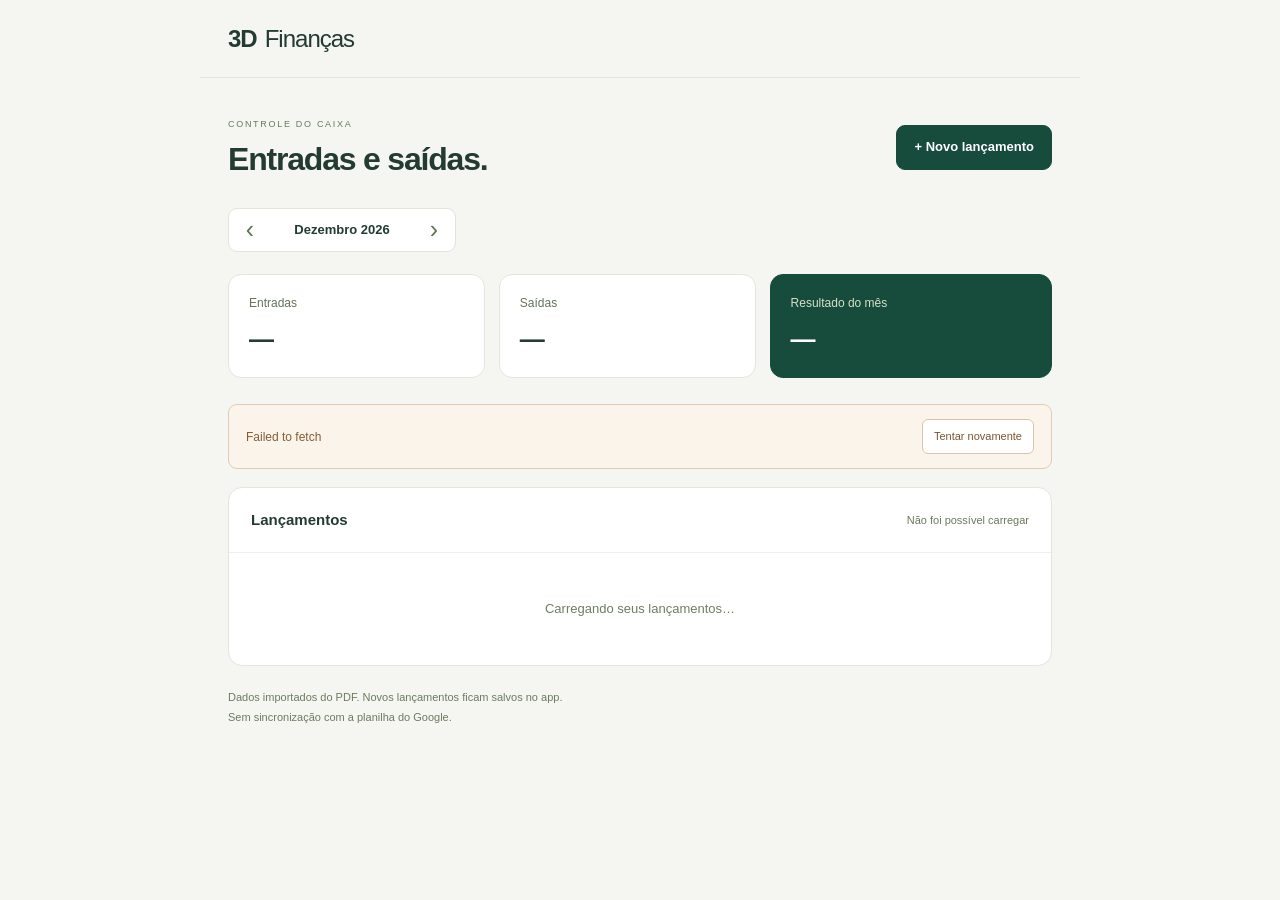
==== index.html @ 6d167414 "Publica interface móvel do 3D Finanças no GitHub Pages" ====
<!doctype html>
<html lang="pt-BR"><head><meta charset="utf-8"><meta name="viewport" content="width=device-width,initial-scale=1,viewport-fit=cover"><meta name="robots" content="noindex, nofollow, noarchive"><meta name="googlebot" content="noindex, nofollow, noarchive"><meta name="theme-color" content="#174b3c"><meta name="description" content="Entradas e saídas da 3D Finanças."><title>3D Finanças</title><link rel="icon" href="./icon.svg"><link rel="stylesheet" href="./styles.css"><script type="module" src="./app.js"></script></head>
<body><header><a class="brand" href="./">3D<span>Finanças</span></a></header><main><section class="heading"><div><p class="eyebrow">CONTROLE DO CAIXA</p><h1>Entradas e saídas.</h1></div><a class="primary" id="new-entry">+ Novo lançamento</a></section><div class="month-control"><button id="prev-month" aria-label="Mês anterior">‹</button><label><span id="month-label"></span><input id="period" type="month" aria-label="Selecionar mês" min="2000-01" max="2100-12"></label><button id="next-month" aria-label="Próximo mês">›</button></div><section class="totals" aria-label="Resumo do mês"><article><span>Entradas</span><strong id="income">—</strong></article><article><span>Saídas</span><strong id="expense">—</strong></article><article class="result"><span>Resultado do mês</span><strong id="balance">—</strong></article></section><div id="error" role="alert" hidden><p></p><button id="retry">Tentar novamente</button></div><section class="ledger"><div class="ledger-heading"><h2>Lançamentos</h2><span id="count">Carregando…</span></div><div id="entries" aria-live="polite"></div></section><footer>Dados importados do PDF. Novos lançamentos ficam salvos no app.<br>Sem sincronização com a planilha do Google.</footer></main>
</body></html>
---- styles.css ----
:root{font-family:-apple-system,BlinkMacSystemFont,"Segoe UI",sans-serif;color:#243b32;background:#f5f6f2;font-synthesis:none;line-height:1.5;color-scheme:light}*{box-sizing:border-box}body{margin:0}button,input,textarea{font:inherit}a{color:inherit;text-decoration:none}button{cursor:pointer;touch-action:manipulation}button:disabled{opacity:.6;cursor:wait}button:focus-visible,a:focus-visible,input:focus-visible,textarea:focus-visible{outline:3px solid #91b576;outline-offset:3px}[hidden]{display:none!important}header{height:78px;border-bottom:1px solid #e1e7dc;display:flex;align-items:center;justify-content:space-between;max-width:880px;margin:auto;padding:0 28px}.brand{font-size:24px;font-weight:750;letter-spacing:-1px;display:flex;gap:8px;align-items:center}.brand>span{font-weight:400}.private{font-size:11px;color:#66775c}main{max-width:880px;margin:auto;padding:40px 28px 24px}.heading{display:flex;justify-content:space-between;align-items:center;gap:16px;margin-bottom:30px}h1,h2,p{margin:0}h1{font-size:32px;line-height:1.2;font-weight:550;letter-spacing:-1.2px}.eyebrow{font-size:9px;letter-spacing:1.7px;color:#68785d;margin-bottom:8px}.primary,.secondary{min-height:45px;padding:11px 17px;border-radius:9px;border:1px solid #174b3c;background:#174b3c;color:#fff;font-size:13px;font-weight:550}.primary:hover{background:#24614c}.secondary{background:#fff;color:#55664a;border-color:#dce4d2}.month-control{display:flex;align-items:center;gap:8px;width:max-content;margin-bottom:22px;border:1px solid #e0e6d8;background:#fff;border-radius:9px;padding:3px}.month-control button{border:0;background:transparent;color:#617655;width:36px;height:36px;font-size:25px;line-height:1;border-radius:5px}.month-control button:hover{background:#f1f5ea}.month-control label{position:relative;min-width:132px;text-align:center;font-size:13px;font-weight:550;cursor:pointer}.month-control input{position:absolute;inset:0;opacity:0;width:100%;height:100%;cursor:pointer}.month-control input::-webkit-calendar-picker-indicator{position:absolute;inset:0;width:auto;height:auto;cursor:pointer}.month-control label:focus-within{outline:3px solid #91b576;border-radius:4px}.totals{display:grid;grid-template-columns:1fr 1fr 1.1fr;gap:14px;margin-bottom:26px}.totals article{background:#fff;border:1px solid #e1e7da;border-radius:13px;padding:19px 20px;min-width:0}.totals article>span{display:block;font-size:12px;color:#64735a;margin-bottom:9px}.totals strong{display:block;font-size:25px;font-weight:550;letter-spacing:-.8px;font-variant-numeric:tabular-nums;white-space:nowrap}.totals .result{background:#174b3c;color:white;border-color:#174b3c}.totals .result>span{color:#d5e1ca}.ledger{border:1px solid #e1e7da;border-radius:14px;background:#fff;overflow:hidden}.ledger-heading{display:flex;align-items:center;justify-content:space-between;gap:12px;padding:21px 22px;border-bottom:1px solid #edf0e7}.ledger-heading h2{font-size:15px;font-weight:600}.ledger-heading>span{font-size:11px;color:#6a7a5e}.entry{display:grid;grid-template-columns:33px minmax(0,1fr) auto;gap:12px;align-items:center;width:100%;background:transparent;border:0;border-bottom:1px solid #edf0e7;padding:17px 22px;text-align:left;color:inherit}.entry:last-child{border-bottom:0}.entry:hover{background:#fafcf6}.entry-icon{width:31px;height:31px;display:grid;place-items:center;border-radius:9px;background:#f7f0e6;color:#886e4f;font-size:17px}.entry-icon.income{background:#edf4e7;color:#55764c}.entry-body{min-width:0}.entry-body strong{display:block;font-size:13px;font-weight:550;overflow-wrap:anywhere}.entry-body small{display:block;font-size:11px;color:#6f7d64;margin-top:4px;overflow-wrap:anywhere}.entry-body .entry-note{color:#726b55;font-size:11px;margin-top:4px}.entry-amount{font-size:14px;font-weight:550;font-variant-numeric:tabular-nums;white-space:nowrap;color:#876447}.entry-amount.income{color:#3a714f}.empty{padding:46px 20px;text-align:center;color:#6e7e62;font-size:13px}.empty strong{display:block;color:#405c38;font-size:15px;margin-bottom:6px}footer{font-size:11px;color:#6c7b60;line-height:1.8;margin-top:22px}#error{display:flex;align-items:center;justify-content:space-between;gap:16px;border:1px solid #dfcbb6;background:#fbf4eb;padding:14px 17px;border-radius:9px;margin-bottom:18px;font-size:12px;color:#855d35}#error button{background:#fff;border:1px solid #d9c4ad;color:#79552e;border-radius:6px;padding:8px 11px;white-space:nowrap;font-size:11px}dialog{width:min(460px,calc(100% - 28px));max-height:calc(100dvh - 36px);border:1px solid #dde5d4;border-radius:17px;padding:25px;color:#243b32;box-shadow:0 24px 90px #19372d30;overscroll-behavior:contain}dialog::backdrop{background:#19372d66;backdrop-filter:blur(3px)}body:has(dialog[open]){overflow:hidden}.dialog-heading{display:flex;align-items:center;justify-content:space-between;gap:10px}.dialog-heading h2,#confirm-dialog h2{font-size:22px;font-weight:550;letter-spacing:-.6px}.dialog-heading button{background:transparent;border:0;color:#657459;width:35px;height:35px;font-size:28px}.type-switch{display:grid;grid-template-columns:1fr 1fr;gap:4px;padding:4px;background:#f0f4e9;border-radius:9px;margin:20px 0}.type-switch button{min-height:40px;border:0;border-radius:6px;background:transparent;color:#627555;font-size:13px}.type-switch button.active{background:white;color:#174b3c;box-shadow:0 1px 4px #19372d15}form>label{display:block;font-size:12px;font-weight:550;color:#617454;margin:15px 0}form input,form textarea{display:block;min-height:45px;width:100%;border:1px solid #dce4d2;border-radius:8px;padding:10px 11px;font-size:16px;color:#243b32;background:#fff;margin-top:7px}form textarea{resize:vertical}form input::placeholder,form textarea::placeholder{color:#87957c}.optional{font-weight:400;font-size:11px;color:#78866b}#amount{font-size:28px;height:58px;letter-spacing:-.6px}#form-error{min-height:8px;font-size:12px;color:#9a4d36}.dialog-actions{display:flex;gap:12px;justify-content:flex-end;margin-top:20px}.dialog-actions .primary{flex:1}.delete{min-height:45px;padding:10px 15px;background:transparent;border:1px solid #decfc3;color:#956344;border-radius:9px;font-size:12px}.danger{background:#96503b;border-color:#96503b}#confirm-dialog{max-width:350px}#confirm-dialog p{font-size:13px;color:#6b7b5f;margin-top:14px}#toast{position:fixed;bottom:24px;left:50%;transform:translateX(-50%);background:#174b3c;color:#fff;padding:12px 18px;border-radius:9px;font-size:12px;max-width:calc(100vw - 30px);text-align:center;z-index:50;display:none}#toast.visible{display:block}
@media(max-width:640px){header{height:67px;padding:0 20px}.brand{font-size:23px}main{padding:28px 18px 30px}.heading{flex-wrap:wrap;gap:20px;margin-bottom:25px}h1{font-size:29px}.heading>.primary{min-height:46px}.totals{grid-template-columns:1fr 1fr;gap:11px;margin-bottom:21px}.totals .result{grid-column:1/-1;grid-row:1;padding:18px 20px}.totals .result strong{font-size:32px}.totals article{padding:16px}.totals strong{font-size:23px}.totals article>span{font-size:12px}.month-control{margin-bottom:18px}.ledger-heading{padding:18px 16px}.entry{padding:16px 14px;gap:10px;grid-template-columns:28px minmax(0,1fr) auto;min-height:79px}.entry-icon{height:28px;width:28px;font-size:15px;border-radius:8px}.entry-body strong{font-size:13px}.entry-body small{font-size:10px}.entry-amount{font-size:12px}.ledger-heading>span{font-size:10px}footer{font-size:10px;margin-top:20px}dialog{padding:23px 20px}#error{align-items:flex-start;font-size:11px;gap:8px}#error button{font-size:10px;min-height:36px}#toast{bottom:20px}}
@media(max-width:350px){main{padding-left:12px;padding-right:12px}.entry{padding-left:11px;padding-right:11px;gap:7px;grid-template-columns:24px minmax(0,1fr) auto}.entry-icon{width:24px;height:27px}.entry-amount{font-size:11px}.entry-body strong{font-size:12px}.totals strong{font-size:21px}}

.entry:disabled{opacity:1;cursor:default}.entry:disabled:hover{background:transparent}#read-only-note{font-size:11px;color:#66775c}

.return-link{font-size:12px;font-weight:550;color:#446b4b;padding:10px 0}
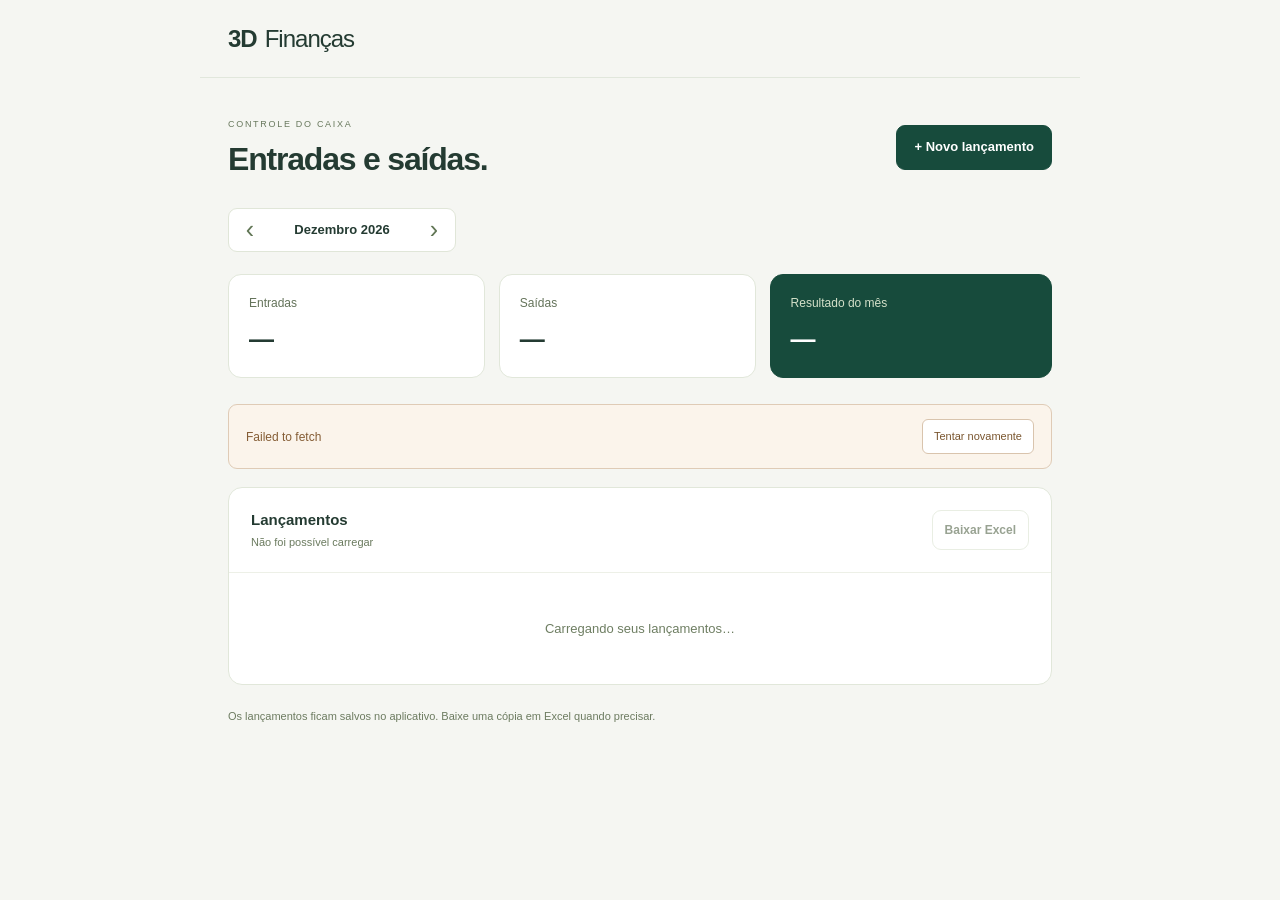
==== commit 56707602: "Adiciona download Excel com lançamentos e resumo mensal" ====
--- a/index.html
+++ b/index.html
@@ -1,4 +1,4 @@
 <!doctype html>
 <html lang="pt-BR"><head><meta charset="utf-8"><meta name="viewport" content="width=device-width,initial-scale=1,viewport-fit=cover"><meta name="robots" content="noindex, nofollow, noarchive"><meta name="googlebot" content="noindex, nofollow, noarchive"><meta name="theme-color" content="#174b3c"><meta name="description" content="Entradas e saídas da 3D Finanças."><title>3D Finanças</title><link rel="icon" href="./icon.svg"><link rel="stylesheet" href="./styles.css"><script type="module" src="./app.js"></script></head>
-<body><header><a class="brand" href="./">3D<span>Finanças</span></a></header><main><section class="heading"><div><p class="eyebrow">CONTROLE DO CAIXA</p><h1>Entradas e saídas.</h1></div><a class="primary" id="new-entry">+ Novo lançamento</a></section><div class="month-control"><button id="prev-month" aria-label="Mês anterior">‹</button><label><span id="month-label"></span><input id="period" type="month" aria-label="Selecionar mês" min="2000-01" max="2100-12"></label><button id="next-month" aria-label="Próximo mês">›</button></div><section class="totals" aria-label="Resumo do mês"><article><span>Entradas</span><strong id="income">—</strong></article><article><span>Saídas</span><strong id="expense">—</strong></article><article class="result"><span>Resultado do mês</span><strong id="balance">—</strong></article></section><div id="error" role="alert" hidden><p></p><button id="retry">Tentar novamente</button></div><section class="ledger"><div class="ledger-heading"><h2>Lançamentos</h2><span id="count">Carregando…</span></div><div id="entries" aria-live="polite"></div></section><footer>Dados importados do PDF. Novos lançamentos ficam salvos no app.<br>Sem sincronização com a planilha do Google.</footer></main>
+<body><header><a class="brand" href="./">3D<span>Finanças</span></a></header><main><section class="heading"><div><p class="eyebrow">CONTROLE DO CAIXA</p><h1>Entradas e saídas.</h1></div><a class="primary" id="new-entry">+ Novo lançamento</a></section><div class="month-control"><button id="prev-month" aria-label="Mês anterior">‹</button><label><span id="month-label"></span><input id="period" type="month" aria-label="Selecionar mês" min="2000-01" max="2100-12"></label><button id="next-month" aria-label="Próximo mês">›</button></div><section class="totals" aria-label="Resumo do mês"><article><span>Entradas</span><strong id="income">—</strong></article><article><span>Saídas</span><strong id="expense">—</strong></article><article class="result"><span>Resultado do mês</span><strong id="balance">—</strong></article></section><div id="error" role="alert" hidden><p></p><button id="retry">Tentar novamente</button></div><section class="ledger"><div class="ledger-heading"><div><h2>Lançamentos</h2><span id="count">Carregando…</span></div><button type="button" class="secondary" id="export-excel" disabled>Baixar Excel</button></div><div id="entries" aria-live="polite"></div></section><footer>Os lançamentos ficam salvos no aplicativo. Baixe uma cópia em Excel quando precisar.</footer></main>
 </body></html>
--- a/styles.css
+++ b/styles.css
@@ -5,3 +5,5 @@
 .entry:disabled{opacity:1;cursor:default}.entry:disabled:hover{background:transparent}#read-only-note{font-size:11px;color:#66775c}
 
 .return-link{font-size:12px;font-weight:550;color:#446b4b;padding:10px 0}
+
+.ledger-heading>div>span{display:block;font-size:11px;color:#6a7a5e;margin-top:3px}.ledger-heading #export-excel{white-space:nowrap;flex-shrink:0;font-size:12px;padding:9px 12px;min-height:40px}
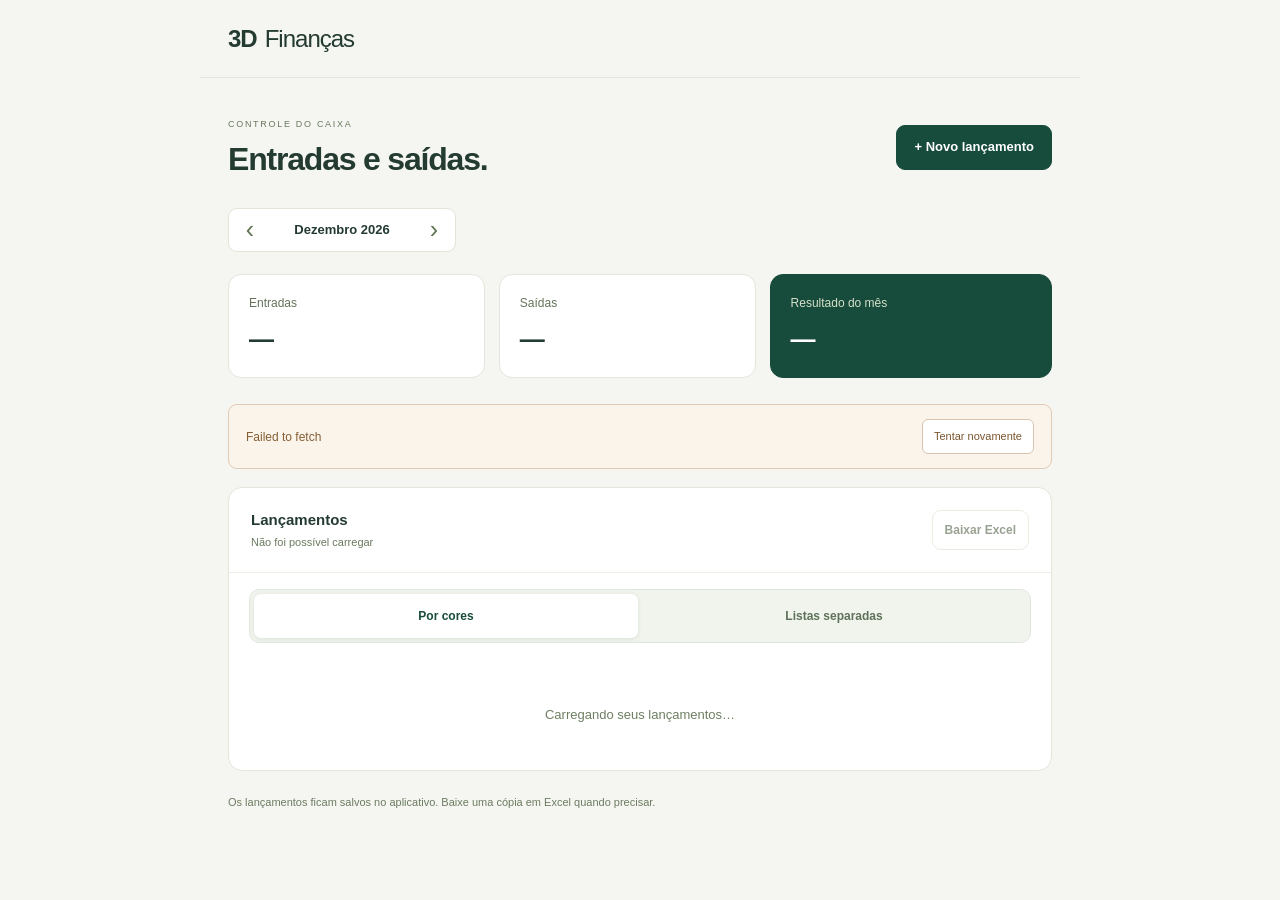
==== commit 6a7a6cb5: "Permite escolher lançamentos por cores ou em listas separadas" ====
--- a/index.html
+++ b/index.html
@@ -1,4 +1,4 @@
 <!doctype html>
 <html lang="pt-BR"><head><meta charset="utf-8"><meta name="viewport" content="width=device-width,initial-scale=1,viewport-fit=cover"><meta name="robots" content="noindex, nofollow, noarchive"><meta name="googlebot" content="noindex, nofollow, noarchive"><meta name="theme-color" content="#174b3c"><meta name="description" content="Entradas e saídas da 3D Finanças."><title>3D Finanças</title><link rel="icon" href="./icon.svg"><link rel="stylesheet" href="./styles.css"><script type="module" src="./app.js"></script></head>
-<body><header><a class="brand" href="./">3D<span>Finanças</span></a></header><main><section class="heading"><div><p class="eyebrow">CONTROLE DO CAIXA</p><h1>Entradas e saídas.</h1></div><a class="primary" id="new-entry">+ Novo lançamento</a></section><div class="month-control"><button id="prev-month" aria-label="Mês anterior">‹</button><label><span id="month-label"></span><input id="period" type="month" aria-label="Selecionar mês" min="2000-01" max="2100-12"></label><button id="next-month" aria-label="Próximo mês">›</button></div><section class="totals" aria-label="Resumo do mês"><article><span>Entradas</span><strong id="income">—</strong></article><article><span>Saídas</span><strong id="expense">—</strong></article><article class="result"><span>Resultado do mês</span><strong id="balance">—</strong></article></section><div id="error" role="alert" hidden><p></p><button id="retry">Tentar novamente</button></div><section class="ledger"><div class="ledger-heading"><div><h2>Lançamentos</h2><span id="count">Carregando…</span></div><button type="button" class="secondary" id="export-excel" disabled>Baixar Excel</button></div><div id="entries" aria-live="polite"></div></section><footer>Os lançamentos ficam salvos no aplicativo. Baixe uma cópia em Excel quando precisar.</footer></main>
+<body><header><a class="brand" href="./">3D<span>Finanças</span></a></header><main><section class="heading"><div><p class="eyebrow">CONTROLE DO CAIXA</p><h1>Entradas e saídas.</h1></div><a class="primary" id="new-entry">+ Novo lançamento</a></section><div class="month-control"><button id="prev-month" aria-label="Mês anterior">‹</button><label><span id="month-label"></span><input id="period" type="month" aria-label="Selecionar mês" min="2000-01" max="2100-12"></label><button id="next-month" aria-label="Próximo mês">›</button></div><section class="totals" aria-label="Resumo do mês"><article><span>Entradas</span><strong id="income">—</strong></article><article><span>Saídas</span><strong id="expense">—</strong></article><article class="result"><span>Resultado do mês</span><strong id="balance">—</strong></article></section><div id="error" role="alert" hidden><p></p><button id="retry">Tentar novamente</button></div><section class="ledger"><div class="ledger-heading"><div><h2>Lançamentos</h2><span id="count">Carregando…</span></div><button type="button" class="secondary" id="export-excel" disabled>Baixar Excel</button></div><div class="ledger-view" role="group" aria-label="Visualização dos lançamentos"><button type="button" data-ledger-view="colors" aria-pressed="true" class="active">Por cores</button><button type="button" data-ledger-view="separate" aria-pressed="false">Listas separadas</button></div><div id="entries" aria-live="polite"></div></section><footer>Os lançamentos ficam salvos no aplicativo. Baixe uma cópia em Excel quando precisar.</footer></main>
 </body></html>
--- a/styles.css
+++ b/styles.css
@@ -7,3 +7,6 @@
 .return-link{font-size:12px;font-weight:550;color:#446b4b;padding:10px 0}
 
 .ledger-heading>div>span{display:block;font-size:11px;color:#6a7a5e;margin-top:3px}.ledger-heading #export-excel{white-space:nowrap;flex-shrink:0;font-size:12px;padding:9px 12px;min-height:40px}
+
+.ledger-view{display:grid;grid-template-columns:repeat(2,minmax(0,1fr));gap:4px;margin:16px 20px;padding:4px;border:1px solid #e0e6db;border-radius:10px;background:#f0f4ec}.ledger-view button{min-height:44px;padding:8px 10px;border:0;border-radius:7px;background:transparent;color:#5e7159;font-size:12px;font-weight:550;white-space:normal}.ledger-view button.active{background:#fff;color:#174b3c;box-shadow:0 1px 4px #19372d18}.ledger-view button:hover{color:#174b3c}.entry.income{background:#f1f8f2;box-shadow:inset 3px 0 #398453}.entry.expense{background:#fff4f2;box-shadow:inset 3px 0 #bc5149}.entry.income:hover{background:#e7f3e9}.entry.expense:hover{background:#ffebe7}.entry-icon.income{color:#257446;background:#dfefdf}.entry-icon.expense{color:#a13f38;background:#f9dfdc}.entry-amount.income{color:#257446}.entry-amount.expense{color:#a13f38}.entry-groups{display:grid;grid-template-columns:repeat(2,minmax(0,1fr));gap:16px;padding:0 20px 20px}.entry-group{min-width:0;border:1px solid #e0e6db;border-radius:11px;overflow:hidden}.entry-group-heading{display:flex;align-items:center;justify-content:space-between;gap:10px;padding:14px;background:#eef6ef;color:#25683d}.entry-group.expense .entry-group-heading{background:#fff0ed;color:#a13f38}.entry-group-heading h3{margin:0;font-size:14px;font-weight:650}.entry-group-heading strong{font-size:13px;white-space:nowrap;font-variant-numeric:tabular-nums}.entry-group .entry{padding:15px 12px;gap:8px;grid-template-columns:28px minmax(0,1fr) auto}.entry-group .entry-amount{font-size:12px}.entry-group .empty{padding:30px 12px;font-size:12px}
+@media(max-width:759px){.entry-groups{grid-template-columns:minmax(0,1fr);padding:0 12px 14px;gap:14px}.ledger-view{margin:14px 12px}.entry-group .entry{padding:16px 12px}.entry-group-heading{padding:14px 12px}}
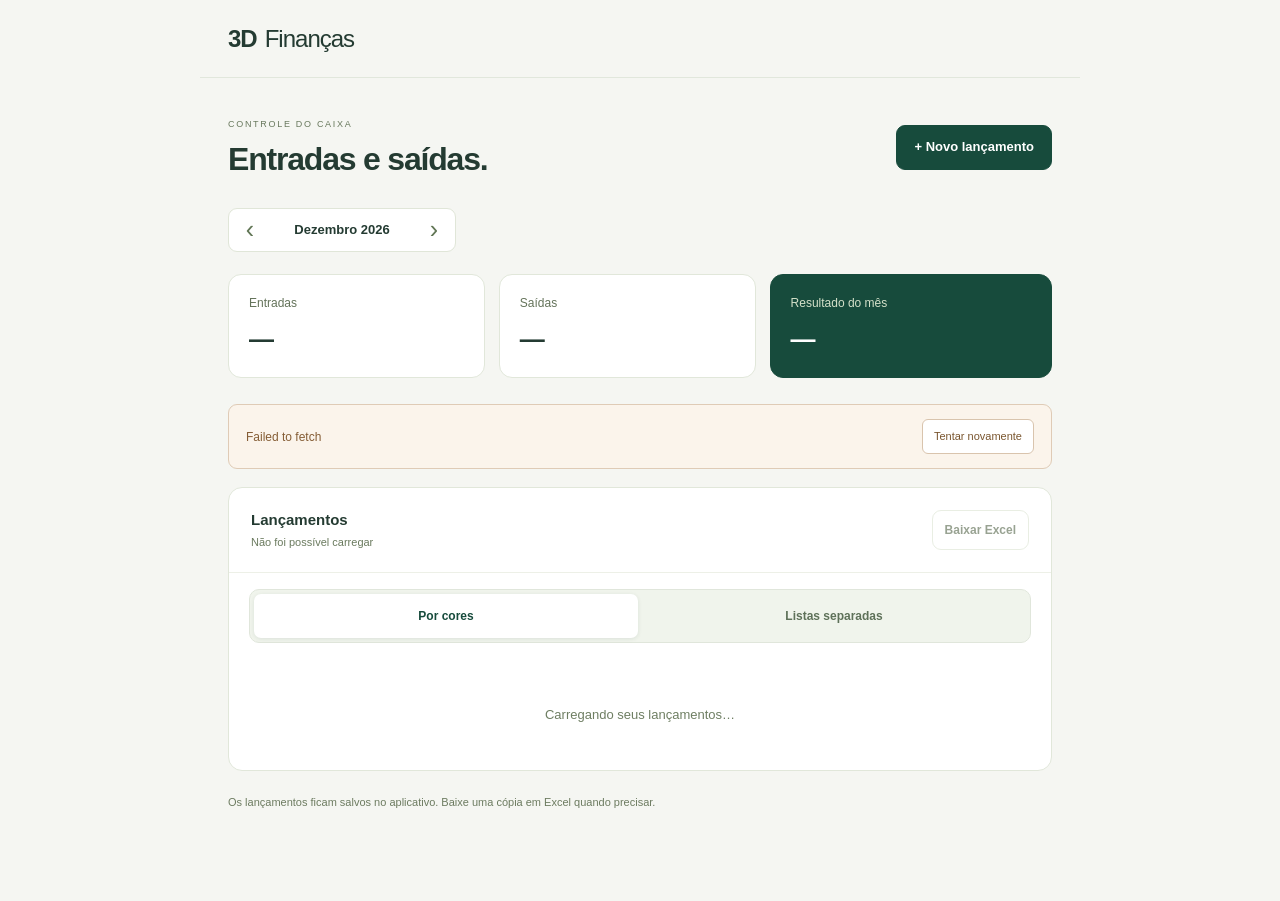
==== commit a8bc17d6: "Show a floating add action when the main button leaves the viewport" ====
--- a/index.html
+++ b/index.html
@@ -1,4 +1,5 @@
 <!doctype html>
 <html lang="pt-BR"><head><meta charset="utf-8"><meta name="viewport" content="width=device-width,initial-scale=1,viewport-fit=cover"><meta name="robots" content="noindex, nofollow, noarchive"><meta name="googlebot" content="noindex, nofollow, noarchive"><meta name="theme-color" content="#174b3c"><meta name="description" content="Entradas e saídas da 3D Finanças."><title>3D Finanças</title><link rel="icon" href="./icon.svg"><link rel="stylesheet" href="./styles.css"><script type="module" src="./app.js"></script></head>
 <body><header><a class="brand" href="./">3D<span>Finanças</span></a></header><main><section class="heading"><div><p class="eyebrow">CONTROLE DO CAIXA</p><h1>Entradas e saídas.</h1></div><a class="primary" id="new-entry">+ Novo lançamento</a></section><div class="month-control"><button id="prev-month" aria-label="Mês anterior">‹</button><label><span id="month-label"></span><input id="period" type="month" aria-label="Selecionar mês" min="2000-01" max="2100-12"></label><button id="next-month" aria-label="Próximo mês">›</button></div><section class="totals" aria-label="Resumo do mês"><article><span>Entradas</span><strong id="income">—</strong></article><article><span>Saídas</span><strong id="expense">—</strong></article><article class="result"><span>Resultado do mês</span><strong id="balance">—</strong></article></section><div id="error" role="alert" hidden><p></p><button id="retry">Tentar novamente</button></div><section class="ledger"><div class="ledger-heading"><div><h2>Lançamentos</h2><span id="count">Carregando…</span></div><button type="button" class="secondary" id="export-excel" disabled>Baixar Excel</button></div><div class="ledger-view" role="group" aria-label="Visualização dos lançamentos"><button type="button" data-ledger-view="colors" aria-pressed="true" class="active">Por cores</button><button type="button" data-ledger-view="separate" aria-pressed="false">Listas separadas</button></div><div id="entries" aria-live="polite"></div></section><footer>Os lançamentos ficam salvos no aplicativo. Baixe uma cópia em Excel quando precisar.</footer></main>
+<a id="floating-new-entry" class="floating-add" aria-label="Novo lançamento" title="Novo lançamento" hidden><span aria-hidden="true">+</span></a>
 </body></html>
--- a/styles.css
+++ b/styles.css
@@ -10,3 +10,19 @@
 
 .ledger-view{display:grid;grid-template-columns:repeat(2,minmax(0,1fr));gap:4px;margin:16px 20px;padding:4px;border:1px solid #e0e6db;border-radius:10px;background:#f0f4ec}.ledger-view button{min-height:44px;padding:8px 10px;border:0;border-radius:7px;background:transparent;color:#5e7159;font-size:12px;font-weight:550;white-space:normal}.ledger-view button.active{background:#fff;color:#174b3c;box-shadow:0 1px 4px #19372d18}.ledger-view button:hover{color:#174b3c}.entry.income{background:#f1f8f2;box-shadow:inset 3px 0 #398453}.entry.expense{background:#fff4f2;box-shadow:inset 3px 0 #bc5149}.entry.income:hover{background:#e7f3e9}.entry.expense:hover{background:#ffebe7}.entry-icon.income{color:#257446;background:#dfefdf}.entry-icon.expense{color:#a13f38;background:#f9dfdc}.entry-amount.income{color:#257446}.entry-amount.expense{color:#a13f38}.entry-groups{display:grid;grid-template-columns:repeat(2,minmax(0,1fr));gap:16px;padding:0 20px 20px}.entry-group{min-width:0;border:1px solid #e0e6db;border-radius:11px;overflow:hidden}.entry-group-heading{display:flex;align-items:center;justify-content:space-between;gap:10px;padding:14px;background:#eef6ef;color:#25683d}.entry-group.expense .entry-group-heading{background:#fff0ed;color:#a13f38}.entry-group-heading h3{margin:0;font-size:14px;font-weight:650}.entry-group-heading strong{font-size:13px;white-space:nowrap;font-variant-numeric:tabular-nums}.entry-group .entry{padding:15px 12px;gap:8px;grid-template-columns:28px minmax(0,1fr) auto}.entry-group .entry-amount{font-size:12px}.entry-group .empty{padding:30px 12px;font-size:12px}
 @media(max-width:759px){.entry-groups{grid-template-columns:minmax(0,1fr);padding:0 12px 14px;gap:14px}.ledger-view{margin:14px 12px}.entry-group .entry{padding:16px 12px}.entry-group-heading{padding:14px 12px}}
+
+/* Compact rows keep the amount prominent in either ledger view. */
+.entry,.entry-group .entry{grid-template-columns:26px minmax(0,1fr) auto;gap:8px;min-height:54px;padding:8px 12px}
+.entry-icon{width:26px;height:26px;font-size:15px}
+.entry-body strong{font-size:12px;font-weight:500;line-height:1.25;white-space:nowrap;overflow:hidden;text-overflow:ellipsis}
+.entry-body small{font-size:10px;line-height:1.25;margin-top:2px}
+.entry-body small:not(.entry-note){white-space:nowrap;overflow:hidden;text-overflow:ellipsis}
+.entry-body .entry-note{font-size:10px;margin-top:2px}
+.entry-amount,.entry-group .entry-amount{font-size:22px;font-weight:750;line-height:1.2}
+@media(max-width:350px){.entry,.entry-group .entry{grid-template-columns:24px minmax(0,1fr) auto;gap:6px;padding-left:10px;padding-right:10px}.entry-icon{width:24px;height:24px}.entry-amount,.entry-group .entry-amount{font-size:20px}}
+
+/* Keep creation within reach while browsing a long ledger. */
+.floating-add{position:fixed;right:calc(20px + env(safe-area-inset-right));bottom:calc(20px + env(safe-area-inset-bottom));z-index:20;display:grid;place-items:center;width:56px;height:56px;padding:0;border:1px solid #174b3c;border-radius:50%;background:#174b3c;color:#fff;font-size:34px;font-weight:400;line-height:1;box-shadow:0 5px 18px #19372d35;touch-action:manipulation}
+.floating-add:hover{background:#24614c}
+main{padding-bottom:calc(88px + env(safe-area-inset-bottom))}
+body:has(dialog[open]) .floating-add{display:none}
